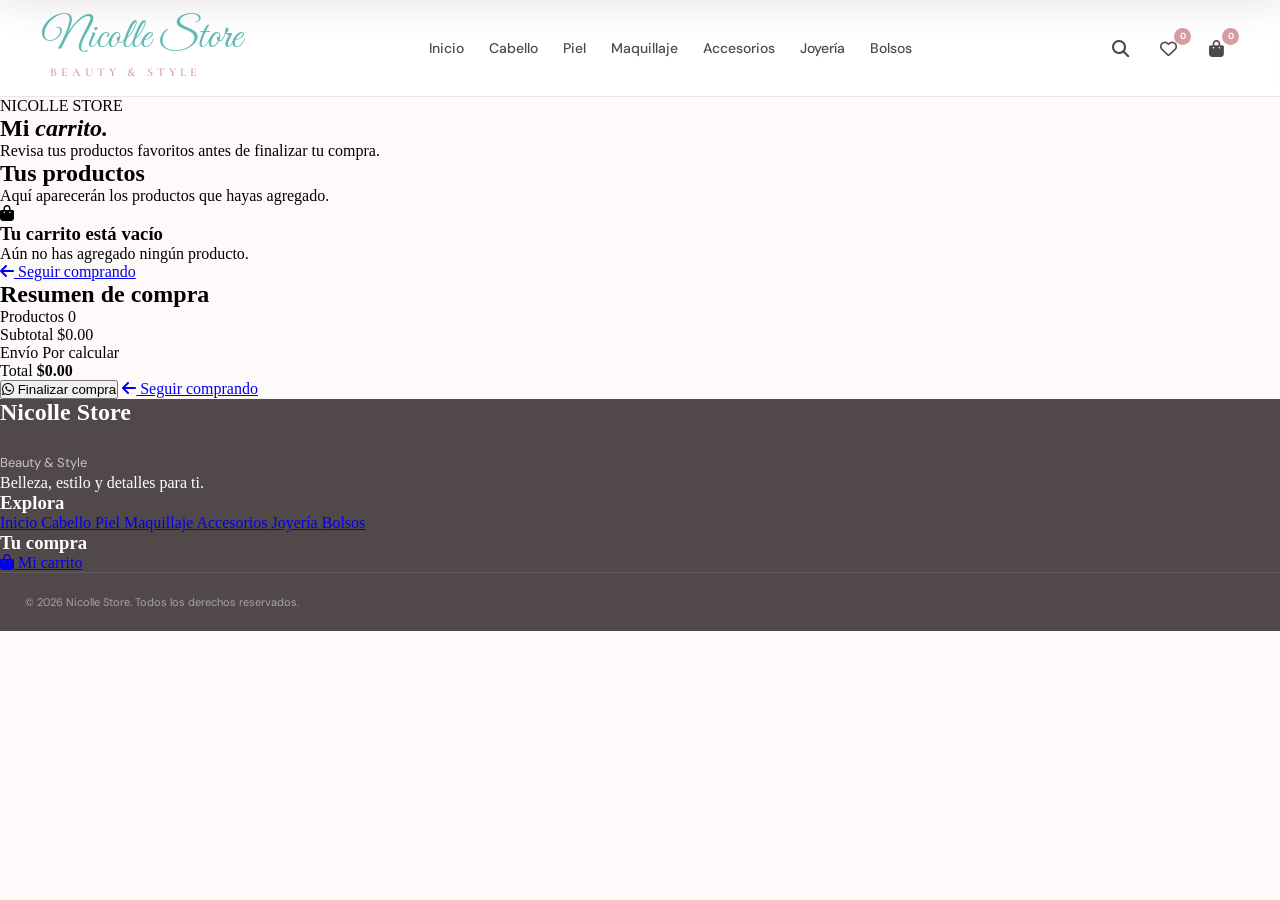
==== carrito.html @ d0a30685 "Create carrito.html" ====
<!DOCTYPE html>
<html lang="es">
<head>
    <meta charset="UTF-8">
    <meta name="viewport" content="width=device-width, initial-scale=1.0">

    <title>Mi Carrito | Nicolle Store</title>

    <!-- Google Fonts -->
    <link rel="preconnect" href="https://fonts.googleapis.com">
    <link rel="preconnect" href="https://fonts.gstatic.com" crossorigin>

    <link href="https://fonts.googleapis.com/css2?family=Cormorant+Garamond:wght@400;500;600;700&family=DM+Sans:wght@400;500;600;700&family=Great+Vibes&display=swap" rel="stylesheet">

    <!-- Font Awesome -->
    <link rel="stylesheet"
          href="https://cdnjs.cloudflare.com/ajax/libs/font-awesome/6.5.2/css/all.min.css">

    <!-- Estilos principales -->
    <link rel="stylesheet" href="css/principal.css">

    <!-- Estilos del carrito -->
    <link rel="stylesheet" href="css/carrito.css">
</head>

<body>

    <!-- =====================================================
         MENÚ
    ====================================================== -->

    <div class="menu-container">

        <iframe
            id="menuFrame"
            src="componentes/menu.html"
            title="Menú principal de Nicolle Store"
            scrolling="no"
            frameborder="0">
        </iframe>

    </div>


    <!-- =====================================================
         ENCABEZADO DEL CARRITO
    ====================================================== -->

    <section class="carrito-hero">

        <div class="carrito-hero-contenido">

            <span class="carrito-marca">
                NICOLLE STORE
            </span>

            <h1>
                Mi <em>carrito.</em>
            </h1>

            <div class="carrito-linea"></div>

            <p>
                Revisa tus productos favoritos antes de finalizar tu compra.
            </p>

        </div>

    </section>


    <!-- =====================================================
         CONTENIDO DEL CARRITO
    ====================================================== -->

    <main class="carrito-contenedor">

        <!-- TÍTULO -->

        <div class="carrito-titulo">

            <h2>
                Tus productos
            </h2>

            <p>
                Aquí aparecerán los productos que hayas agregado.
            </p>

        </div>


        <!-- =================================================
             CARRITO
        ================================================== -->

        <section class="carrito-contenido">

            <!-- PRODUCTOS -->

            <div class="carrito-productos" id="carritoProductos">

                <!--
                    JavaScript colocará aquí los productos
                    agregados al carrito.
                -->

                <div class="carrito-vacio" id="carritoVacio">

                    <div class="carrito-vacio-icono">
                        <i class="fa-solid fa-bag-shopping"></i>
                    </div>

                    <h3>
                        Tu carrito está vacío
                    </h3>

                    <p>
                        Aún no has agregado ningún producto.
                    </p>

                    <a href="index.html" class="btn-seguir-comprando">
                        <i class="fa-solid fa-arrow-left"></i>
                        Seguir comprando
                    </a>

                </div>

            </div>


            <!-- =================================================
                 RESUMEN
            ================================================== -->

            <aside class="carrito-resumen">

                <div class="resumen-cabecera">

                    <h2>
                        Resumen de compra
                    </h2>

                </div>


                <div class="resumen-detalle">

                    <div class="resumen-fila">

                        <span>
                            Productos
                        </span>

                        <span id="cantidadProductos">
                            0
                        </span>

                    </div>


                    <div class="resumen-fila">

                        <span>
                            Subtotal
                        </span>

                        <span id="subtotalCarrito">
                            $0.00
                        </span>

                    </div>


                    <div class="resumen-fila">

                        <span>
                            Envío
                        </span>

                        <span id="envioCarrito">
                            Por calcular
                        </span>

                    </div>

                </div>


                <div class="resumen-total">

                    <span>
                        Total
                    </span>

                    <strong id="totalCarrito">
                        $0.00
                    </strong>

                </div>


                <button
                    type="button"
                    class="btn-finalizar"
                    id="btnFinalizarCompra">

                    <i class="fa-brands fa-whatsapp"></i>

                    Finalizar compra

                </button>


                <a
                    href="index.html"
                    class="btn-continuar">

                    <i class="fa-solid fa-arrow-left"></i>

                    Seguir comprando

                </a>

            </aside>

        </section>

    </main>


    <!-- =====================================================
         FOOTER
    ====================================================== -->

    <footer class="footer">

        <div class="footer-contenido">

            <div class="footer-marca">

                <h2>
                    Nicolle Store
                </h2>

                <p>
                    Beauty & Style
                </p>

                <span>
                    Belleza, estilo y detalles para ti.
                </span>

            </div>


            <div class="footer-enlaces">

                <h3>
                    Explora
                </h3>

                <a href="index.html">
                    Inicio
                </a>

                <a href="paginas/cabello.html">
                    Cabello
                </a>

                <a href="paginas/piel.html">
                    Piel
                </a>

                <a href="paginas/maquillaje.html">
                    Maquillaje
                </a>

                <a href="paginas/accesorios.html">
                    Accesorios
                </a>

                <a href="paginas/joyeria.html">
                    Joyería
                </a>

                <a href="paginas/bolsos.html">
                    Bolsos
                </a>

            </div>


            <div class="footer-carrito">

                <h3>
                    Tu compra
                </h3>

                <a href="carrito.html">
                    <i class="fa-solid fa-bag-shopping"></i>
                    Mi carrito
                </a>

            </div>

        </div>


        <div class="footer-bottom">

            <p>
                © 2026 Nicolle Store. Todos los derechos reservados.
            </p>

        </div>

    </footer>


    <!-- =====================================================
         JAVASCRIPT DEL MENÚ
    ====================================================== -->

    <script>

        window.addEventListener("message", function(event) {

            if (!event.data) return;

            if (event.data.tipo === "nicolle-menu-altura") {

                const menuFrame = document.getElementById("menuFrame");

                if (menuFrame) {

                    menuFrame.style.height =
                        event.data.altura + "px";

                }

            }

        });

    </script>


    <!-- =====================================================
         JAVASCRIPT DEL CARRITO
    ====================================================== -->

    <script src="js/carrito.js"></script>

</body>
</html>
---- css/principal.css ----
/* ============================================================
   RESET
============================================================ */

* {
    margin: 0;
    padding: 0;
    box-sizing: border-box;
}


html {
    width: 100%;
    min-height: 100%;

    scroll-behavior: smooth;
}


body {
    width: 100%;
    min-height: 100vh;

    margin: 0;
    padding: 0;

    background: #fffafa;
}


/* ============================================================
   CONTENEDOR DEL MENÚ
============================================================ */

.menu-container {
    position: relative;

    width: 100%;

    margin: 0;
    padding: 0;

    overflow: visible;

    background: transparent;
}


/* ============================================================
   IFRAME DEL MENÚ
============================================================ */

.menu-container iframe {
    display: block;

    width: 100%;

    height: 96px;

    margin: 0;
    padding: 0;

    border: none;

    overflow: hidden;

    background: transparent;

    transition: height 0.35s ease;
}


/* ============================================================
   CONTENIDO
============================================================ */

#contenido {
    width: 100%;

    min-height: calc(100vh - 96px);

    margin: 0;
    padding: 0;
}


/* ============================================================
   TABLET
============================================================ */

@media (max-width: 950px) {

    .menu-container iframe {
        height: 88px;
    }


    #contenido {
        min-height: calc(100vh - 88px);
    }

}


/* ============================================================
   CELULAR
============================================================ */

@media (max-width: 600px) {

    .menu-container iframe {
        height: 74px;
    }


    #contenido {
        min-height: calc(100vh - 74px);
    }

}


/* ============================================================
   CELULAR PEQUEÑO
============================================================ */

@media (max-width: 390px) {

    .menu-container iframe {
        height: 74px;
    }

}











/* ============================================================
HERO
============================================================ */

.hero {


position: relative;

width: 100%;

/*
   Altura del Hero en computadora
*/
min-height: 620px;

margin: 0;

padding: 0;

overflow: hidden;

background: #fffafa;


}

/* ============================================================
VIDEO DEL HERO
============================================================ */

.hero-video {


position: absolute;

top: 0;
left: 0;

width: 100%;
height: 100%;

/*
   Hace que el video cubra todo el Hero
   sin deformarlo.
*/
object-fit: cover;

/*
   Centro de la imagen.
*/
object-position: center center;

/*
   Sin transparencia.
*/
opacity: 1;

/*
   Sin filtros que reduzcan la calidad visual.
*/
filter: none;

/*
   Evita espacios alrededor del video.
*/
display: block;


}

/* ============================================================
TABLET
============================================================ */

@media (max-width: 950px) {


.hero {

    min-height: 560px;

}


.hero-video {

    object-position: center center;

}


}

/* ============================================================
CELULAR
============================================================ */

@media (max-width: 600px) {


.hero {

    /*
       Hero más alto para celulares
    */
    min-height: 570px;

}


.hero-video {

    width: 100%;

    height: 100%;

    object-fit: cover;

    /*
       Mantiene el centro del video.
    */
    object-position: center center;

}


}

/* ============================================================
CELULAR PEQUEÑO
============================================================ */

@media (max-width: 390px) {


.hero {

    min-height: 530px;

}


.hero-video {

    object-position: center center;

}


}

/* ============================================================
BOTÓN DE SONIDO
============================================================ */

.hero-sound-button {


position: absolute;

right: 25px;
bottom: 25px;

z-index: 5;

width: 46px;
height: 46px;

display: flex;

align-items: center;
justify-content: center;

border: 1px solid rgba(255, 255, 255, 0.70);

border-radius: 50%;

background: rgba(255, 255, 255, 0.82);

color: #62bcb5;

font-size: 16px;

cursor: pointer;

backdrop-filter: blur(8px);

-webkit-backdrop-filter: blur(8px);

box-shadow:
    0 8px 25px rgba(0, 0, 0, 0.12);

transition:
    transform 0.25s ease,
    background 0.25s ease,
    color 0.25s ease,
    box-shadow 0.25s ease;


}

/* ============================================================
EFECTO AL PASAR EL MOUSE
============================================================ */

.hero-sound-button:hover {


transform: scale(1.08);

background: #62bcb5;

color: #ffffff;

box-shadow:
    0 10px 28px rgba(98, 188, 181, 0.28);


}

/* ============================================================
CELULAR
============================================================ */

@media (max-width: 600px) {


.hero-sound-button {

    right: 18px;

    bottom: 18px;

    width: 44px;

    height: 44px;

    font-size: 15px;

}


}











/* ============================================================
   PRESENTACIÓN / FRASE DE MARCA
============================================================ */

.marca-presentacion {
    position: relative;
    width: 100%;
    padding: 95px 25px 100px;
    background: #fffafa;
    text-align: center;
    overflow: hidden;
}


/* ============================================================
   DETALLE DECORATIVO SUPERIOR
============================================================ */

.marca-presentacion::before {
    content: "";
    position: absolute;
    top: 0;
    left: 50%;
    width: 70px;
    height: 3px;
    background: #8fd8d2;
    transform: translateX(-50%);
    border-radius: 10px;
}


/* ============================================================
   CONTENIDO
============================================================ */

.marca-presentacion-contenido {
    width: 100%;
    max-width: 760px;
    margin: 0 auto;
}


/* ============================================================
   ETIQUETA
============================================================ */

.marca-presentacion-etiqueta {
    display: block;
    margin-bottom: 18px;

    font-family: "DM Sans", sans-serif;
    font-size: 11px;
    font-weight: 600;
    letter-spacing: 4px;
    color: #62bcb5;
    text-transform: uppercase;
}


/* ============================================================
   TÍTULO
============================================================ */

.marca-presentacion h2 {
    margin: 0;

    font-family: "Cormorant Garamond", serif;
    font-size: clamp(44px, 5vw, 68px);
    font-weight: 500;
    line-height: 1;
    color: #51484a;
}


/* ============================================================
   LÍNEA DECORATIVA
============================================================ */

.marca-presentacion-linea {
    display: block;
    width: 45px;
    height: 1px;
    margin: 25px auto 22px;

    background: #d79da6;
}


/* ============================================================
   DESCRIPCIÓN
============================================================ */

.marca-presentacion p {
    max-width: 600px;
    margin: 0 auto;

    font-family: "DM Sans", sans-serif;
    font-size: 15px;
    font-weight: 400;
    line-height: 1.8;
    letter-spacing: 0.2px;
    color: #746b6d;
}


/* ============================================================
   TABLET
============================================================ */

@media (max-width: 950px) {

    .marca-presentacion {
        padding: 80px 25px 85px;
    }

    .marca-presentacion h2 {
        font-size: 54px;
    }

}


/* ============================================================
   CELULAR
============================================================ */

@media (max-width: 600px) {

    .marca-presentacion {
        padding: 68px 22px 72px;
    }

    .marca-presentacion-etiqueta {
        margin-bottom: 15px;
        font-size: 10px;
        letter-spacing: 3px;
    }

    .marca-presentacion h2 {
        font-size: 44px;
        line-height: 1.05;
    }

    .marca-presentacion-linea {
        margin: 21px auto 19px;
    }

    .marca-presentacion p {
        font-size: 14px;
        line-height: 1.75;
    }

}


/* ============================================================
   CELULAR PEQUEÑO
============================================================ */

@media (max-width: 390px) {

    .marca-presentacion {
        padding: 60px 20px 65px;
    }

    .marca-presentacion h2 {
        font-size: 40px;
    }

}








/* ============================================================
   CATEGORÍAS
============================================================ */

.categorias {
    position: relative;
    width: 100%;
    padding: 95px 25px 110px;
    background: #ffffff;
}


/* ============================================================
   CONTENEDOR
============================================================ */

.categorias-contenedor {
    width: 100%;
    max-width: 1050px;
    margin: 0 auto;
}


/* ============================================================
   ENCABEZADO
============================================================ */

.categorias-encabezado {
    width: 100%;
    max-width: 700px;
    margin: 0 auto 70px;
    text-align: center;
}


/* ============================================================
   ETIQUETA
============================================================ */

.categorias-etiqueta {
    display: block;
    margin-bottom: 16px;

    font-family: "DM Sans", sans-serif;
    font-size: 11px;
    font-weight: 600;
    letter-spacing: 4px;
    color: #62bcb5;
    text-transform: uppercase;
}


/* ============================================================
   TÍTULO
============================================================ */

.categorias-encabezado h2 {
    margin: 0;

    font-family: "Cormorant Garamond", serif;
    font-size: clamp(42px, 5vw, 62px);
    font-weight: 500;
    line-height: 1.05;
    color: #51484a;
}


/* ============================================================
   LÍNEA
============================================================ */

.categorias-linea {
    display: block;
    width: 45px;
    height: 1px;
    margin: 23px auto 20px;

    background: #d79da6;
}


/* ============================================================
   DESCRIPCIÓN
============================================================ */

.categorias-encabezado p {
    max-width: 580px;
    margin: 0 auto;

    font-family: "DM Sans", sans-serif;
    font-size: 14px;
    line-height: 1.8;
    color: #746b6d;
}


/* ============================================================
   GRID
============================================================ */

.categorias-grid {
    width: 100%;

    display: grid;

    grid-template-columns: repeat(2, minmax(0, 1fr));

    column-gap: 100px;
    row-gap: 65px;

    justify-items: center;
}


/* ============================================================
   ITEM
============================================================ */

.categoria-item {
    width: 100%;
    max-width: 300px;

    display: flex;
    flex-direction: column;
    align-items: center;

    text-decoration: none;

    cursor: pointer;
}


/* ============================================================
   CÍRCULO
============================================================ */

.categoria-circulo {
    position: relative;

    width: 230px;
    height: 230px;

    border-radius: 50%;

    overflow: hidden;

    background: #e8f8f6;

    border: 5px solid #ffffff;

    box-shadow:
        0 12px 35px rgba(81, 72, 74, 0.10);

    transition:
        transform 0.35s ease,
        box-shadow 0.35s ease;
}


/* ============================================================
   IMAGEN
============================================================ */

.categoria-circulo img {
    width: 100%;
    height: 100%;

    display: block;

    object-fit: cover;

    transition:
        transform 0.5s ease;
}


/* ============================================================
   HOVER DEL CÍRCULO
============================================================ */

.categoria-item:hover .categoria-circulo {
    transform: translateY(-7px);

    box-shadow:
        0 20px 45px rgba(81, 72, 74, 0.16);
}


.categoria-item:hover .categoria-circulo img {
    transform: scale(1.07);
}


/* ============================================================
   NOMBRE
============================================================ */

.categoria-item h3 {
    margin: 20px 0 0;

    font-family: "Cormorant Garamond", serif;
    font-size: 27px;
    font-weight: 500;

    color: #51484a;

    transition:
        color 0.3s ease,
        transform 0.3s ease;
}


.categoria-item:hover h3 {
    color: #62bcb5;
    transform: translateY(-2px);
}


/* ============================================================
   TABLET
============================================================ */

@media (max-width: 950px) {

    .categorias {
        padding: 80px 25px 90px;
    }

    .categorias-encabezado {
        margin-bottom: 55px;
    }

    .categorias-grid {
        column-gap: 50px;
        row-gap: 55px;
    }

    .categoria-circulo {
        width: 205px;
        height: 205px;
    }

}


/* ============================================================
   CELULAR
============================================================ */

@media (max-width: 600px) {

    .categorias {
        padding: 70px 20px 80px;
    }

    .categorias-encabezado {
        margin-bottom: 45px;
    }

    .categorias-encabezado h2 {
        font-size: 44px;
    }

    .categorias-encabezado p {
        font-size: 13px;
        line-height: 1.7;
    }

    .categorias-grid {
        grid-template-columns: repeat(2, minmax(0, 1fr));

        column-gap: 20px;
        row-gap: 42px;
    }

    .categoria-item {
        max-width: 180px;
    }

    .categoria-circulo {
        width: 145px;
        height: 145px;

        border-width: 4px;
    }

    .categoria-item h3 {
        margin-top: 14px;
        font-size: 23px;
    }

}


/* ============================================================
   CELULAR PEQUEÑO
============================================================ */

@media (max-width: 390px) {

    .categorias {
        padding: 60px 15px 70px;
    }

    .categorias-grid {
        column-gap: 12px;
        row-gap: 38px;
    }

    .categoria-item {
        max-width: 160px;
    }

    .categoria-circulo {
        width: 130px;
        height: 130px;
    }

    .categoria-item h3 {
        font-size: 21px;
    }

}










/* ============================================================
   BANNER DE PRODUCTOS
============================================================ */

.banner-productos {
    position: relative;
    width: 100%;
    margin: 0;
    padding: 0;
    overflow: hidden;
    background: #fffafa;
}


/* ============================================================
   CONTENEDOR DE LA IMAGEN
============================================================ */

.banner-productos-imagen {
    position: relative;
    width: 100%;
    margin: 0;
    padding: 0;
    overflow: hidden;
}


/* ============================================================
   IMAGEN
============================================================ */

.banner-productos-imagen img {
    width: 100%;
    height: auto;

    display: block;

    object-fit: contain;
    object-position: center center;

    transition: transform 0.8s ease;
}


/* ============================================================
   EFECTO SUAVE EN COMPUTADORA
============================================================ */

@media (min-width: 951px) {

    .banner-productos:hover
    .banner-productos-imagen img {
        transform: scale(1.015);
    }

}


/* ============================================================
   TABLET
============================================================ */

@media (max-width: 950px) {

    .banner-productos-imagen img {
        width: 100%;
        height: auto;
    }

}


/* ============================================================
   CELULAR
============================================================ */

@media (max-width: 600px) {

    .banner-productos {
        width: 100%;
    }

    .banner-productos-imagen {
        width: 100%;
    }

    .banner-productos-imagen img {
        width: 100%;
        height: auto;

        object-fit: contain;
    }

}


/* ============================================================
   CELULAR PEQUEÑO
============================================================ */

@media (max-width: 390px) {

    .banner-productos-imagen img {
        width: 100%;
        height: auto;
    }

}






/* ============================================================
   FRASE FINAL DE MARCA
============================================================ */

.frase-final {
    position: relative;
    width: 100%;
    padding: 110px 25px 115px;
    background: #fffafa;
    text-align: center;
    overflow: hidden;
}


/* ============================================================
   DETALLE DECORATIVO
============================================================ */

.frase-final::before {
    content: "";
    position: absolute;

    top: 0;
    left: 50%;

    width: 70px;
    height: 3px;

    background: #8fd8d2;

    transform: translateX(-50%);

    border-radius: 10px;
}


/* ============================================================
   CONTENIDO
============================================================ */

.frase-final-contenido {
    width: 100%;
    max-width: 800px;
    margin: 0 auto;
}


/* ============================================================
   ETIQUETA
============================================================ */

.frase-final-etiqueta {
    display: block;

    margin-bottom: 20px;

    font-family: "DM Sans", sans-serif;

    font-size: 11px;
    font-weight: 600;

    letter-spacing: 4px;

    color: #62bcb5;

    text-transform: uppercase;
}


/* ============================================================
   FRASE
============================================================ */

.frase-final h2 {
    margin: 0;

    font-family: "Cormorant Garamond", serif;

    font-size: clamp(44px, 5vw, 68px);

    font-weight: 500;

    line-height: 1.08;

    color: #51484a;
}


.frase-final h2 em {
    font-weight: 500;
    color: #d79da6;
}


/* ============================================================
   LÍNEA
============================================================ */

.frase-final-linea {
    display: block;

    width: 45px;
    height: 1px;

    margin: 27px auto 22px;

    background: #d79da6;
}


/* ============================================================
   TEXTO
============================================================ */

.frase-final p {
    margin: 0;

    font-family: "DM Sans", sans-serif;

    font-size: 14px;

    line-height: 1.8;

    color: #746b6d;
}


/* ============================================================
   FOOTER
============================================================ */

.footer {
    width: 100%;

    background: #51484a;

    color: #ffffff;
}


/* ============================================================
   CONTENEDOR PRINCIPAL
============================================================ */

.footer-contenedor {
    width: 100%;

    max-width: 1150px;

    margin: 0 auto;

    padding: 75px 40px 65px;

    display: grid;

    grid-template-columns:
        1.5fr
        1fr
        1fr;

    gap: 70px;
}


/* ============================================================
   MARCA
============================================================ */

.footer-marca {
    max-width: 350px;
}


.footer-logo {
    font-family: "Great Vibes", cursive;

    font-size: 46px;

    line-height: 1;

    color: #ffffff;
}


.footer-subtitulo {
    display: block;

    margin-top: 8px;

    font-family: "DM Sans", sans-serif;

    font-size: 10px;

    font-weight: 600;

    letter-spacing: 4px;

    color: #8fd8d2;

    text-transform: uppercase;
}


.footer-marca p {
    margin-top: 25px;

    font-family: "DM Sans", sans-serif;

    font-size: 13px;

    line-height: 1.8;

    color: rgba(255, 255, 255, 0.68);
}


/* ============================================================
   TÍTULOS DEL FOOTER
============================================================ */

.footer-navegacion h3,
.footer-redes h3 {
    margin: 0 0 22px;

    font-family: "Cormorant Garamond", serif;

    font-size: 25px;

    font-weight: 500;

    color: #ffffff;
}


/* ============================================================
   NAVEGACIÓN
============================================================ */

.footer-navegacion {
    display: flex;

    flex-direction: column;

    align-items: flex-start;
}


.footer-navegacion a {
    margin-bottom: 11px;

    font-family: "DM Sans", sans-serif;

    font-size: 13px;

    color: rgba(255, 255, 255, 0.68);

    text-decoration: none;

    transition:
        color 0.25s ease,
        transform 0.25s ease;
}


.footer-navegacion a:hover {
    color: #8fd8d2;

    transform: translateX(4px);
}


/* ============================================================
   REDES
============================================================ */

.footer-redes p {
    max-width: 260px;

    margin: 0 0 25px;

    font-family: "DM Sans", sans-serif;

    font-size: 13px;

    line-height: 1.7;

    color: rgba(255, 255, 255, 0.68);
}


/* ============================================================
   ICONOS
============================================================ */

.footer-redes-iconos {
    display: flex;

    align-items: center;

    gap: 12px;
}


.footer-redes-iconos a {
    width: 42px;
    height: 42px;

    display: flex;

    align-items: center;
    justify-content: center;

    border: 1px solid rgba(255, 255, 255, 0.20);

    border-radius: 50%;

    color: #ffffff;

    font-size: 15px;

    text-decoration: none;

    transition:
        background 0.25s ease,
        color 0.25s ease,
        border-color 0.25s ease,
        transform 0.25s ease;
}


.footer-redes-iconos a:hover {
    background: #8fd8d2;

    border-color: #8fd8d2;

    color: #51484a;

    transform: translateY(-4px);
}


/* ============================================================
   PARTE INFERIOR
============================================================ */

.footer-bottom {
    width: 100%;

    padding: 22px 25px;

    border-top: 1px solid rgba(255, 255, 255, 0.10);

    display: flex;

    align-items: center;
    justify-content: space-between;

    gap: 20px;
}


.footer-bottom p,
.footer-bottom span {
    margin: 0;

    font-family: "DM Sans", sans-serif;

    font-size: 11px;

    color: rgba(255, 255, 255, 0.50);
}


.footer-bottom span {
    color: #d79da6;
}


/* ============================================================
   TABLET
============================================================ */

@media (max-width: 950px) {

    .frase-final {
        padding: 90px 25px 95px;
    }


    .footer-contenedor {
        padding: 65px 30px 55px;

        grid-template-columns:
            1.3fr
            1fr
            1fr;

        gap: 40px;
    }

}


/* ============================================================
   CELULAR
============================================================ */

@media (max-width: 600px) {

    .frase-final {
        padding: 75px 20px 80px;
    }


    .frase-final-etiqueta {
        font-size: 10px;

        letter-spacing: 3px;

        margin-bottom: 16px;
    }


    .frase-final h2 {
        font-size: 43px;

        line-height: 1.08;
    }


    .frase-final-linea {
        margin: 22px auto 19px;
    }


    .frase-final p {
        font-size: 13px;
    }


    /* FOOTER */

    .footer-contenedor {
        padding: 55px 25px 45px;

        display: flex;

        flex-direction: column;

        gap: 42px;
    }


    .footer-marca {
        max-width: 100%;

        text-align: center;
    }


    .footer-logo {
        font-size: 42px;
    }


    .footer-marca p {
        max-width: 330px;

        margin: 22px auto 0;
    }


    .footer-navegacion {
        align-items: center;

        text-align: center;
    }


    .footer-redes {
        text-align: center;
    }


    .footer-redes p {
        margin-left: auto;
        margin-right: auto;
    }


    .footer-redes-iconos {
        justify-content: center;
    }


    .footer-bottom {
        flex-direction: column;

        justify-content: center;

        text-align: center;

        padding: 20px 20px;
    }

}


/* ============================================================
   CELULAR PEQUEÑO
============================================================ */

@media (max-width: 390px) {

    .frase-final {
        padding: 65px 18px 70px;
    }


    .frase-final h2 {
        font-size: 39px;
    }


    .footer-contenedor {
        padding-left: 20px;
        padding-right: 20px;
    }


    .footer-logo {
        font-size: 38px;
    }

}
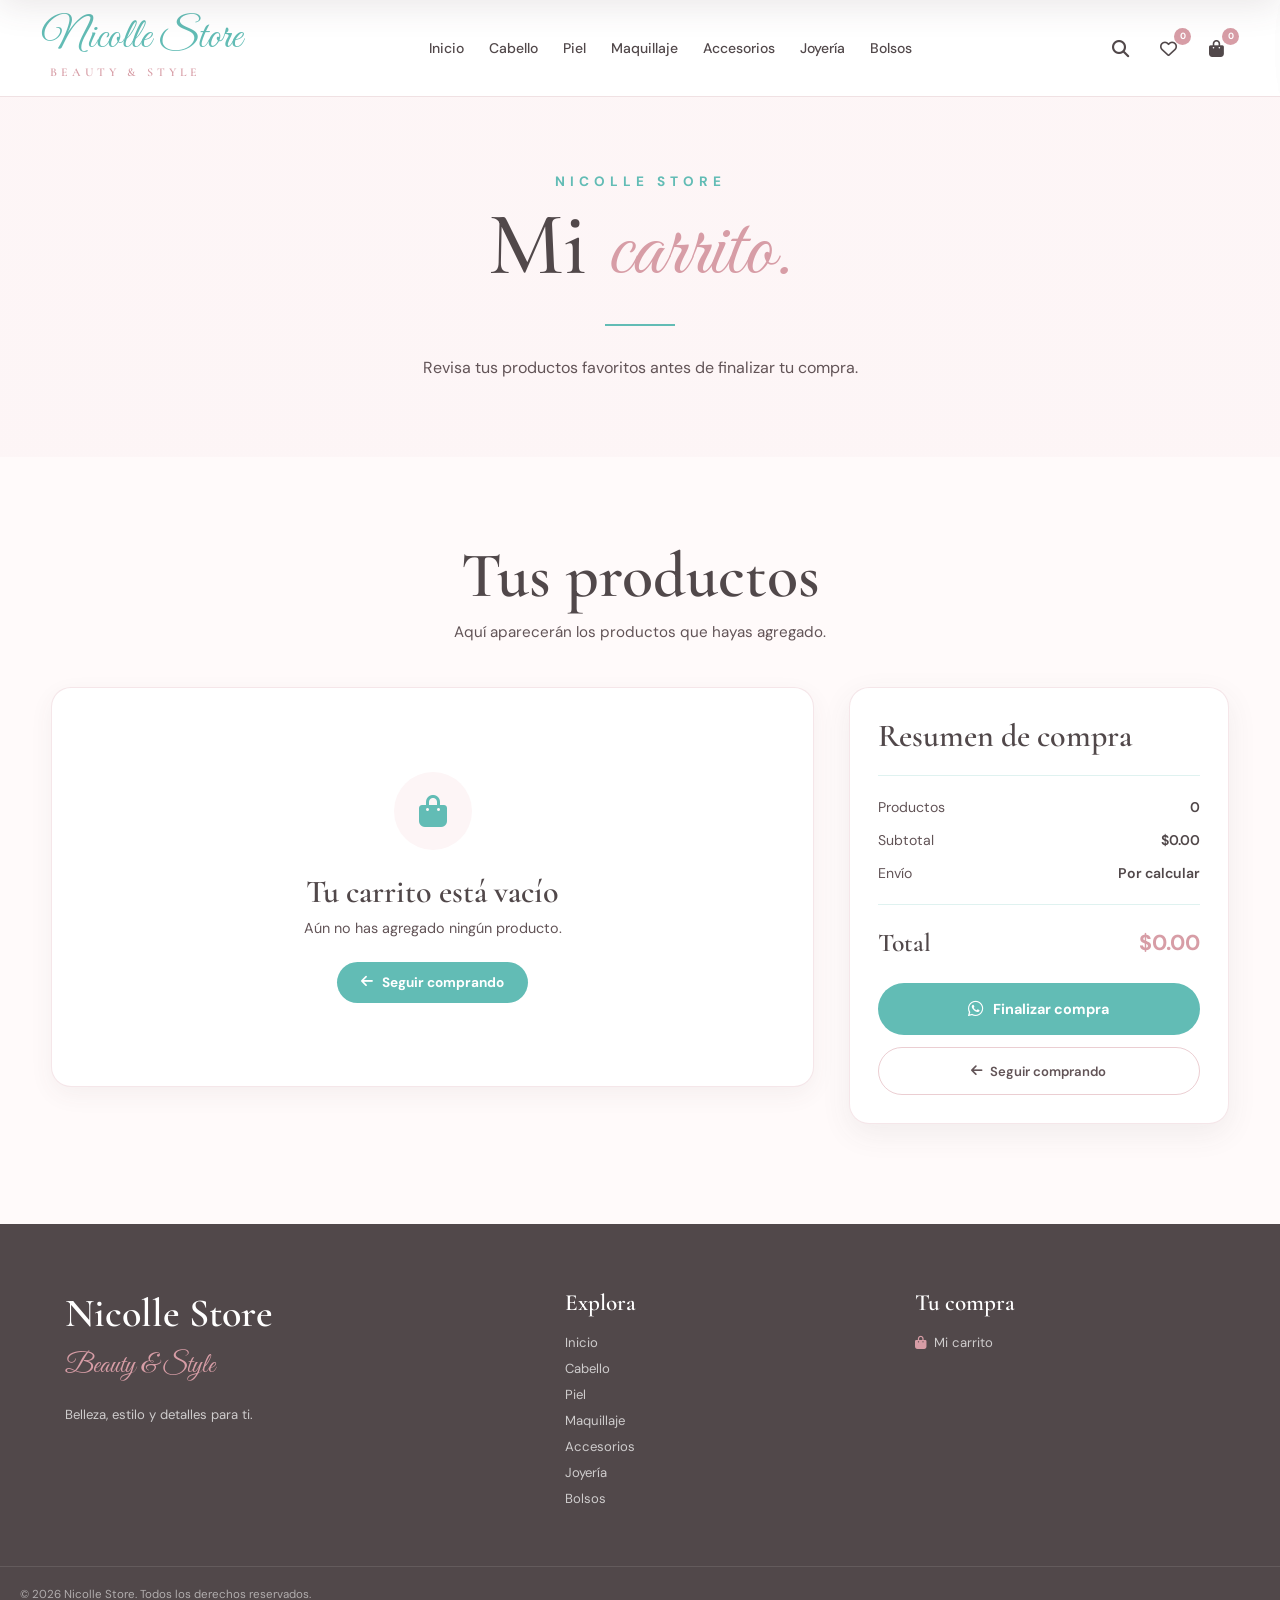
==== commit e702e19b: "Update carrito.html" ====
--- a/carrito.html
+++ b/carrito.html
@@ -1,32 +1,65 @@
 <!DOCTYPE html>
 <html lang="es">
+
 <head>
+
     <meta charset="UTF-8">
     <meta name="viewport" content="width=device-width, initial-scale=1.0">
 
     <title>Mi Carrito | Nicolle Store</title>
 
-    <!-- Google Fonts -->
+
+    <!-- =====================================================
+         GOOGLE FONTS
+    ====================================================== -->
+
     <link rel="preconnect" href="https://fonts.googleapis.com">
+
     <link rel="preconnect" href="https://fonts.gstatic.com" crossorigin>
 
-    <link href="https://fonts.googleapis.com/css2?family=Cormorant+Garamond:wght@400;500;600;700&family=DM+Sans:wght@400;500;600;700&family=Great+Vibes&display=swap" rel="stylesheet">
-
-    <!-- Font Awesome -->
-    <link rel="stylesheet"
-          href="https://cdnjs.cloudflare.com/ajax/libs/font-awesome/6.5.2/css/all.min.css">
-
-    <!-- Estilos principales -->
-    <link rel="stylesheet" href="css/principal.css">
-
-    <!-- Estilos del carrito -->
-    <link rel="stylesheet" href="css/carrito.css">
+    <link
+        href="https://fonts.googleapis.com/css2?family=Cormorant+Garamond:wght@400;500;600;700&family=DM+Sans:wght@400;500;600;700&family=Great+Vibes&display=swap"
+        rel="stylesheet"
+    >
+
+
+    <!-- =====================================================
+         FONT AWESOME
+    ====================================================== -->
+
+    <link
+        rel="stylesheet"
+        href="https://cdnjs.cloudflare.com/ajax/libs/font-awesome/6.5.2/css/all.min.css"
+    >
+
+
+    <!-- =====================================================
+         ESTILOS PRINCIPALES
+    ====================================================== -->
+
+    <link
+        rel="stylesheet"
+        href="css/principal.css"
+    >
+
+
+    <!-- =====================================================
+         ESTILOS DEL CARRITO
+    ====================================================== -->
+
+    <link
+        rel="stylesheet"
+        href="css/carrito.css"
+    >
+
 </head>
 
+
 <body>
 
-    <!-- =====================================================
-         MENÚ
+
+    <!-- =====================================================
+         MENÚ PRINCIPAL
     ====================================================== -->
 
     <div class="menu-container">
@@ -43,7 +76,7 @@
 
 
     <!-- =====================================================
-         ENCABEZADO DEL CARRITO
+         HERO DEL CARRITO
     ====================================================== -->
 
     <section class="carrito-hero">
@@ -54,11 +87,14 @@
                 NICOLLE STORE
             </span>
 
+
             <h1>
                 Mi <em>carrito.</em>
             </h1>
 
+
             <div class="carrito-linea"></div>
+
 
             <p>
                 Revisa tus productos favoritos antes de finalizar tu compra.
@@ -70,12 +106,15 @@
 
 
     <!-- =====================================================
-         CONTENIDO DEL CARRITO
+         CONTENIDO PRINCIPAL
     ====================================================== -->
 
     <main class="carrito-contenedor">
 
-        <!-- TÍTULO -->
+
+        <!-- =================================================
+             TÍTULO
+        ================================================== -->
 
         <div class="carrito-titulo">
 
@@ -83,6 +122,7 @@
                 Tus productos
             </h2>
 
+
             <p>
                 Aquí aparecerán los productos que hayas agregado.
             </p>
@@ -91,49 +131,43 @@
 
 
         <!-- =================================================
-             CARRITO
+             CONTENIDO DEL CARRITO
         ================================================== -->
 
         <section class="carrito-contenido">
 
-            <!-- PRODUCTOS -->
-
-            <div class="carrito-productos" id="carritoProductos">
+
+            <!-- =================================================
+                 LISTA DE PRODUCTOS
+            ================================================== -->
+
+            <div
+                class="carrito-productos"
+                id="carritoProductos">
 
                 <!--
-                    JavaScript colocará aquí los productos
-                    agregados al carrito.
+                    IMPORTANTE:
+
+                    No colocamos aquí manualmente el mensaje
+                    de carrito vacío.
+
+                    carrito.js se encargará de mostrar:
+
+                    - Los productos cuando existan.
+                    - El mensaje de carrito vacío cuando no existan.
                 -->
 
-                <div class="carrito-vacio" id="carritoVacio">
-
-                    <div class="carrito-vacio-icono">
-                        <i class="fa-solid fa-bag-shopping"></i>
-                    </div>
-
-                    <h3>
-                        Tu carrito está vacío
-                    </h3>
-
-                    <p>
-                        Aún no has agregado ningún producto.
-                    </p>
-
-                    <a href="index.html" class="btn-seguir-comprando">
-                        <i class="fa-solid fa-arrow-left"></i>
-                        Seguir comprando
-                    </a>
-
-                </div>
-
             </div>
 
 
             <!-- =================================================
-                 RESUMEN
+                 RESUMEN DE COMPRA
             ================================================== -->
 
             <aside class="carrito-resumen">
+
+
+                <!-- CABECERA -->
 
                 <div class="resumen-cabecera">
 
@@ -144,7 +178,12 @@
                 </div>
 
 
+                <!-- DETALLE -->
+
                 <div class="resumen-detalle">
+
+
+                    <!-- PRODUCTOS -->
 
                     <div class="resumen-fila">
 
@@ -159,6 +198,8 @@
                     </div>
 
 
+                    <!-- SUBTOTAL -->
+
                     <div class="resumen-fila">
 
                         <span>
@@ -172,6 +213,8 @@
                     </div>
 
 
+                    <!-- ENVÍO -->
+
                     <div class="resumen-fila">
 
                         <span>
@@ -186,6 +229,10 @@
 
                 </div>
 
+
+                <!-- =================================================
+                     TOTAL
+                ================================================== -->
 
                 <div class="resumen-total">
 
@@ -193,12 +240,17 @@
                         Total
                     </span>
 
+
                     <strong id="totalCarrito">
                         $0.00
                     </strong>
 
                 </div>
 
+
+                <!-- =================================================
+                     FINALIZAR POR WHATSAPP
+                ================================================== -->
 
                 <button
                     type="button"
@@ -212,6 +264,10 @@
                 </button>
 
 
+                <!-- =================================================
+                     CONTINUAR COMPRANDO
+                ================================================== -->
+
                 <a
                     href="index.html"
                     class="btn-continuar">
@@ -237,16 +293,23 @@
 
         <div class="footer-contenido">
 
+
+            <!-- =================================================
+                 MARCA
+            ================================================== -->
+
             <div class="footer-marca">
 
                 <h2>
                     Nicolle Store
                 </h2>
 
+
                 <p>
                     Beauty & Style
                 </p>
 
+
                 <span>
                     Belleza, estilo y detalles para ti.
                 </span>
@@ -254,42 +317,57 @@
             </div>
 
 
+            <!-- =================================================
+                 ENLACES
+            ================================================== -->
+
             <div class="footer-enlaces">
 
                 <h3>
                     Explora
                 </h3>
 
+
                 <a href="index.html">
                     Inicio
                 </a>
 
+
                 <a href="paginas/cabello.html">
                     Cabello
                 </a>
 
+
                 <a href="paginas/piel.html">
                     Piel
                 </a>
 
+
                 <a href="paginas/maquillaje.html">
                     Maquillaje
                 </a>
 
+
                 <a href="paginas/accesorios.html">
                     Accesorios
                 </a>
 
+
                 <a href="paginas/joyeria.html">
                     Joyería
                 </a>
 
+
                 <a href="paginas/bolsos.html">
                     Bolsos
                 </a>
 
             </div>
 
+
+            <!-- =================================================
+                 CARRITO
+            ================================================== -->
 
             <div class="footer-carrito">
 
@@ -297,15 +375,23 @@
                     Tu compra
                 </h3>
 
+
                 <a href="carrito.html">
+
                     <i class="fa-solid fa-bag-shopping"></i>
+
                     Mi carrito
+
                 </a>
 
             </div>
 
         </div>
 
+
+        <!-- =================================================
+             COPYRIGHT
+        ================================================== -->
 
         <div class="footer-bottom">
 
@@ -324,24 +410,37 @@
 
     <script>
 
-        window.addEventListener("message", function(event) {
-
-            if (!event.data) return;
-
-            if (event.data.tipo === "nicolle-menu-altura") {
-
-                const menuFrame = document.getElementById("menuFrame");
-
-                if (menuFrame) {
-
-                    menuFrame.style.height =
-                        event.data.altura + "px";
-
+        window.addEventListener(
+            "message",
+            function(event) {
+
+                if (!event.data) {
+                    return;
                 }
 
+
+                if (
+                    event.data.tipo ===
+                    "nicolle-menu-altura"
+                ) {
+
+                    const menuFrame =
+                        document.getElementById(
+                            "menuFrame"
+                        );
+
+
+                    if (menuFrame) {
+
+                        menuFrame.style.height =
+                            event.data.altura + "px";
+
+                    }
+
+                }
+
             }
-
-        });
+        );
 
     </script>
 
@@ -352,5 +451,7 @@
 
     <script src="js/carrito.js"></script>
 
+
 </body>
+
 </html>
--- a/css/carrito.css
+++ b/css/carrito.css
@@ -0,0 +1,1023 @@
+/* =========================================================
+   NICOLLE STORE
+   CARRITO
+========================================================= */
+
+
+/* =========================================================
+   CONTENEDOR GENERAL
+========================================================= */
+
+.carrito-hero {
+    width: 100%;
+    min-height: 360px;
+
+    display: flex;
+    align-items: center;
+    justify-content: center;
+
+    background:
+        linear-gradient(
+            rgba(253, 245, 246, 0.88),
+            rgba(253, 245, 246, 0.96)
+        );
+
+    text-align: center;
+    padding: 70px 20px;
+}
+
+
+.carrito-hero-contenido {
+    max-width: 800px;
+    width: 100%;
+}
+
+
+.carrito-marca {
+    display: block;
+
+    font-family: "DM Sans", sans-serif;
+    font-size: 0.85rem;
+    font-weight: 700;
+
+    letter-spacing: 5px;
+
+    color: #62bcb5;
+
+    margin-bottom: 12px;
+}
+
+
+.carrito-hero h1 {
+    margin: 0;
+
+    font-family: "Cormorant Garamond", serif;
+    font-size: clamp(3.5rem, 7vw, 6rem);
+    font-weight: 500;
+
+    line-height: 0.95;
+
+    color: #51484a;
+}
+
+
+.carrito-hero h1 em {
+    font-family: "Great Vibes", cursive;
+    font-style: normal;
+
+    color: #d79da6;
+}
+
+
+.carrito-linea {
+    width: 70px;
+    height: 2px;
+
+    background: #62bcb5;
+
+    margin: 28px auto;
+}
+
+
+.carrito-hero p {
+    max-width: 600px;
+
+    margin: 0 auto;
+
+    font-family: "DM Sans", sans-serif;
+    font-size: 1rem;
+    line-height: 1.7;
+
+    color: #625457;
+}
+
+
+/* =========================================================
+   CONTENEDOR DEL CARRITO
+========================================================= */
+
+.carrito-contenedor {
+    width: min(1200px, 92%);
+
+    margin: 0 auto;
+
+    padding: 80px 0 100px;
+}
+
+
+/* =========================================================
+   TÍTULO
+========================================================= */
+
+.carrito-titulo {
+    text-align: center;
+
+    margin-bottom: 45px;
+}
+
+
+.carrito-titulo h2 {
+    margin: 0 0 8px;
+
+    font-family: "Cormorant Garamond", serif;
+    font-size: clamp(2.5rem, 5vw, 4rem);
+    font-weight: 600;
+
+    color: #51484a;
+}
+
+
+.carrito-titulo p {
+    margin: 0;
+
+    font-family: "DM Sans", sans-serif;
+    font-size: 0.95rem;
+
+    color: #625457;
+}
+
+
+/* =========================================================
+   CONTENIDO PRINCIPAL
+========================================================= */
+
+.carrito-contenido {
+    display: grid;
+
+    grid-template-columns: minmax(0, 1fr) 380px;
+
+    gap: 35px;
+
+    align-items: start;
+}
+
+
+/* =========================================================
+   LISTA DE PRODUCTOS
+========================================================= */
+
+.carrito-productos {
+    display: flex;
+
+    flex-direction: column;
+
+    gap: 18px;
+}
+
+
+/* =========================================================
+   PRODUCTO INDIVIDUAL
+========================================================= */
+
+.carrito-producto {
+    display: grid;
+
+    grid-template-columns: 110px minmax(0, 1fr) auto;
+
+    align-items: center;
+
+    gap: 22px;
+
+    background: #ffffff;
+
+    border: 1px solid rgba(215, 157, 166, 0.25);
+
+    border-radius: 18px;
+
+    padding: 18px;
+
+    box-shadow:
+        0 8px 25px rgba(81, 72, 74, 0.07);
+
+    transition:
+        transform 0.25s ease,
+        box-shadow 0.25s ease;
+}
+
+
+.carrito-producto:hover {
+    transform: translateY(-2px);
+
+    box-shadow:
+        0 12px 30px rgba(81, 72, 74, 0.11);
+}
+
+
+/* =========================================================
+   IMAGEN DEL PRODUCTO
+========================================================= */
+
+.carrito-producto-imagen {
+    width: 110px;
+    height: 110px;
+
+    overflow: hidden;
+
+    border-radius: 14px;
+
+    background: #fdf5f6;
+}
+
+
+.carrito-producto-imagen img {
+    width: 100%;
+    height: 100%;
+
+    display: block;
+
+    object-fit: cover;
+}
+
+
+/* =========================================================
+   INFORMACIÓN
+========================================================= */
+
+.carrito-producto-info {
+    min-width: 0;
+}
+
+
+.carrito-producto-info h3 {
+    margin: 0 0 7px;
+
+    font-family: "Cormorant Garamond", serif;
+    font-size: 1.65rem;
+    font-weight: 600;
+
+    color: #51484a;
+}
+
+
+.carrito-producto-categoria {
+    margin: 0 0 12px;
+
+    font-family: "DM Sans", sans-serif;
+    font-size: 0.78rem;
+    font-weight: 600;
+
+    text-transform: uppercase;
+    letter-spacing: 1px;
+
+    color: #62bcb5;
+}
+
+
+.carrito-producto-precio {
+    margin: 0;
+
+    font-family: "DM Sans", sans-serif;
+    font-size: 1rem;
+    font-weight: 700;
+
+    color: #d79da6;
+}
+
+
+/* =========================================================
+   CONTROLES DEL PRODUCTO
+========================================================= */
+
+.carrito-producto-controles {
+    display: flex;
+
+    flex-direction: column;
+
+    align-items: flex-end;
+
+    gap: 13px;
+}
+
+
+.cantidad-control {
+    display: flex;
+
+    align-items: center;
+
+    border: 1px solid rgba(98, 188, 181, 0.45);
+
+    border-radius: 30px;
+
+    overflow: hidden;
+
+    background: #fdf5f6;
+}
+
+
+.cantidad-control button {
+    width: 34px;
+    height: 34px;
+
+    border: none;
+
+    background: transparent;
+
+    color: #51484a;
+
+    cursor: pointer;
+
+    font-size: 0.9rem;
+
+    transition:
+        background 0.2s ease,
+        color 0.2s ease;
+}
+
+
+.cantidad-control button:hover {
+    background: #62bcb5;
+
+    color: #ffffff;
+}
+
+
+.cantidad-control span {
+    min-width: 34px;
+
+    text-align: center;
+
+    font-family: "DM Sans", sans-serif;
+    font-size: 0.9rem;
+    font-weight: 700;
+
+    color: #51484a;
+}
+
+
+.carrito-producto-subtotal {
+    font-family: "DM Sans", sans-serif;
+    font-size: 1rem;
+    font-weight: 700;
+
+    color: #51484a;
+}
+
+
+.btn-eliminar-producto {
+    border: none;
+
+    background: transparent;
+
+    color: #d79da6;
+
+    cursor: pointer;
+
+    font-family: "DM Sans", sans-serif;
+    font-size: 0.78rem;
+
+    transition:
+        color 0.2s ease;
+}
+
+
+.btn-eliminar-producto:hover {
+    color: #b86f7a;
+}
+
+
+/* =========================================================
+   CARRITO VACÍO
+========================================================= */
+
+.carrito-vacio {
+    min-height: 400px;
+
+    display: flex;
+
+    flex-direction: column;
+
+    align-items: center;
+    justify-content: center;
+
+    text-align: center;
+
+    padding: 50px 30px;
+
+    background: #ffffff;
+
+    border: 1px solid rgba(215, 157, 166, 0.25);
+
+    border-radius: 20px;
+
+    box-shadow:
+        0 8px 25px rgba(81, 72, 74, 0.06);
+}
+
+
+.carrito-vacio-icono {
+    width: 78px;
+    height: 78px;
+
+    display: flex;
+
+    align-items: center;
+    justify-content: center;
+
+    border-radius: 50%;
+
+    background: #fdf5f6;
+
+    color: #62bcb5;
+
+    font-size: 2rem;
+
+    margin-bottom: 22px;
+}
+
+
+.carrito-vacio h3 {
+    margin: 0 0 8px;
+
+    font-family: "Cormorant Garamond", serif;
+    font-size: 2rem;
+    font-weight: 600;
+
+    color: #51484a;
+}
+
+
+.carrito-vacio p {
+    margin: 0 0 25px;
+
+    font-family: "DM Sans", sans-serif;
+    font-size: 0.9rem;
+
+    color: #625457;
+}
+
+
+/* =========================================================
+   BOTÓN SEGUIR COMPRANDO
+========================================================= */
+
+.btn-seguir-comprando {
+    display: inline-flex;
+
+    align-items: center;
+    justify-content: center;
+
+    gap: 9px;
+
+    padding: 12px 24px;
+
+    border-radius: 30px;
+
+    background: #62bcb5;
+
+    color: #ffffff;
+
+    text-decoration: none;
+
+    font-family: "DM Sans", sans-serif;
+    font-size: 0.85rem;
+    font-weight: 700;
+
+    transition:
+        transform 0.2s ease,
+        background 0.2s ease;
+}
+
+
+.btn-seguir-comprando:hover {
+    background: #4da9a2;
+
+    transform: translateY(-2px);
+}
+
+
+/* =========================================================
+   RESUMEN DE COMPRA
+========================================================= */
+
+.carrito-resumen {
+    position: sticky;
+
+    top: 25px;
+
+    background: #ffffff;
+
+    border: 1px solid rgba(215, 157, 166, 0.25);
+
+    border-radius: 20px;
+
+    padding: 28px;
+
+    box-shadow:
+        0 10px 30px rgba(81, 72, 74, 0.08);
+}
+
+
+/* =========================================================
+   CABECERA RESUMEN
+========================================================= */
+
+.resumen-cabecera {
+    padding-bottom: 20px;
+
+    border-bottom: 1px solid rgba(98, 188, 181, 0.2);
+}
+
+
+.resumen-cabecera h2 {
+    margin: 0;
+
+    font-family: "Cormorant Garamond", serif;
+    font-size: 2rem;
+    font-weight: 600;
+
+    color: #51484a;
+}
+
+
+/* =========================================================
+   DETALLES
+========================================================= */
+
+.resumen-detalle {
+    padding: 22px 0;
+
+    border-bottom: 1px solid rgba(98, 188, 181, 0.2);
+}
+
+
+.resumen-fila {
+    display: flex;
+
+    align-items: center;
+    justify-content: space-between;
+
+    gap: 15px;
+
+    margin-bottom: 15px;
+
+    font-family: "DM Sans", sans-serif;
+    font-size: 0.88rem;
+
+    color: #625457;
+}
+
+
+.resumen-fila:last-child {
+    margin-bottom: 0;
+}
+
+
+.resumen-fila span:last-child {
+    font-weight: 600;
+
+    color: #51484a;
+}
+
+
+/* =========================================================
+   TOTAL
+========================================================= */
+
+.resumen-total {
+    display: flex;
+
+    align-items: center;
+    justify-content: space-between;
+
+    gap: 15px;
+
+    padding: 22px 0 25px;
+}
+
+
+.resumen-total span {
+    font-family: "Cormorant Garamond", serif;
+    font-size: 1.6rem;
+    font-weight: 600;
+
+    color: #51484a;
+}
+
+
+.resumen-total strong {
+    font-family: "DM Sans", sans-serif;
+    font-size: 1.35rem;
+    font-weight: 700;
+
+    color: #d79da6;
+}
+
+
+/* =========================================================
+   BOTÓN FINALIZAR COMPRA
+========================================================= */
+
+.btn-finalizar {
+    width: 100%;
+
+    min-height: 52px;
+
+    display: flex;
+
+    align-items: center;
+    justify-content: center;
+
+    gap: 10px;
+
+    border: none;
+
+    border-radius: 30px;
+
+    background: #62bcb5;
+
+    color: #ffffff;
+
+    cursor: pointer;
+
+    font-family: "DM Sans", sans-serif;
+    font-size: 0.9rem;
+    font-weight: 700;
+
+    transition:
+        transform 0.2s ease,
+        background 0.2s ease,
+        box-shadow 0.2s ease;
+}
+
+
+.btn-finalizar:hover {
+    background: #4da9a2;
+
+    transform: translateY(-2px);
+
+    box-shadow:
+        0 8px 20px rgba(98, 188, 181, 0.25);
+}
+
+
+.btn-finalizar i {
+    font-size: 1.1rem;
+}
+
+
+/* =========================================================
+   BOTÓN CONTINUAR
+========================================================= */
+
+.btn-continuar {
+    width: 100%;
+
+    min-height: 48px;
+
+    display: flex;
+
+    align-items: center;
+    justify-content: center;
+
+    gap: 8px;
+
+    margin-top: 12px;
+
+    border: 1px solid rgba(215, 157, 166, 0.5);
+
+    border-radius: 30px;
+
+    background: transparent;
+
+    color: #625457;
+
+    text-decoration: none;
+
+    font-family: "DM Sans", sans-serif;
+    font-size: 0.82rem;
+    font-weight: 600;
+
+    transition:
+        background 0.2s ease,
+        color 0.2s ease,
+        border-color 0.2s ease;
+}
+
+
+.btn-continuar:hover {
+    background: #fdf5f6;
+
+    color: #d79da6;
+
+    border-color: #d79da6;
+}
+
+
+/* =========================================================
+   FOOTER
+========================================================= */
+
+.footer {
+    background: #51484a;
+
+    padding-top: 65px;
+}
+
+
+.footer-contenido {
+    width: min(1150px, 92%);
+
+    margin: 0 auto;
+
+    display: grid;
+
+    grid-template-columns:
+        1.5fr
+        1fr
+        1fr;
+
+    gap: 50px;
+
+    padding-bottom: 50px;
+}
+
+
+.footer-marca h2 {
+    margin: 0 0 5px;
+
+    font-family: "Cormorant Garamond", serif;
+    font-size: 2.5rem;
+    font-weight: 600;
+
+    color: #ffffff;
+}
+
+
+.footer-marca p {
+    margin: 0 0 14px;
+
+    font-family: "Great Vibes", cursive;
+    font-size: 1.7rem;
+
+    color: #d79da6;
+}
+
+
+.footer-marca span {
+    font-family: "DM Sans", sans-serif;
+    font-size: 0.82rem;
+
+    color: rgba(255, 255, 255, 0.72);
+}
+
+
+.footer-enlaces,
+.footer-carrito {
+    display: flex;
+
+    flex-direction: column;
+
+    align-items: flex-start;
+}
+
+
+.footer-enlaces h3,
+.footer-carrito h3 {
+    margin: 0 0 17px;
+
+    font-family: "Cormorant Garamond", serif;
+    font-size: 1.45rem;
+    font-weight: 600;
+
+    color: #ffffff;
+}
+
+
+.footer-enlaces a,
+.footer-carrito a {
+    margin-bottom: 9px;
+
+    font-family: "DM Sans", sans-serif;
+    font-size: 0.82rem;
+
+    color: rgba(255, 255, 255, 0.72);
+
+    text-decoration: none;
+
+    transition:
+        color 0.2s ease;
+}
+
+
+.footer-enlaces a:hover,
+.footer-carrito a:hover {
+    color: #8fd8d2;
+}
+
+
+.footer-carrito a {
+    display: flex;
+
+    align-items: center;
+
+    gap: 8px;
+}
+
+
+.footer-carrito i {
+    color: #d79da6;
+}
+
+
+/* =========================================================
+   FOOTER BOTTOM
+========================================================= */
+
+.footer-bottom {
+    border-top: 1px solid rgba(255, 255, 255, 0.1);
+
+    padding: 20px;
+
+    text-align: center;
+}
+
+
+.footer-bottom p {
+    margin: 0;
+
+    font-family: "DM Sans", sans-serif;
+    font-size: 0.72rem;
+
+    color: rgba(255, 255, 255, 0.55);
+}
+
+
+/* =========================================================
+   TABLET
+========================================================= */
+
+@media (max-width: 900px) {
+
+    .carrito-contenido {
+        grid-template-columns: 1fr;
+    }
+
+
+    .carrito-resumen {
+        position: static;
+    }
+
+
+    .footer-contenido {
+        grid-template-columns:
+            1fr
+            1fr;
+    }
+
+}
+
+
+/* =========================================================
+   MÓVIL
+========================================================= */
+
+@media (max-width: 600px) {
+
+    .carrito-hero {
+        min-height: 300px;
+
+        padding: 55px 20px;
+    }
+
+
+    .carrito-marca {
+        font-size: 0.72rem;
+
+        letter-spacing: 3px;
+    }
+
+
+    .carrito-hero h1 {
+        font-size: 3.5rem;
+    }
+
+
+    .carrito-hero p {
+        font-size: 0.85rem;
+    }
+
+
+    .carrito-contenedor {
+        width: 92%;
+
+        padding: 55px 0 70px;
+    }
+
+
+    .carrito-titulo {
+        margin-bottom: 30px;
+    }
+
+
+    .carrito-titulo h2 {
+        font-size: 2.7rem;
+    }
+
+
+    .carrito-producto {
+        grid-template-columns: 85px minmax(0, 1fr);
+
+        gap: 15px;
+
+        padding: 14px;
+    }
+
+
+    .carrito-producto-imagen {
+        width: 85px;
+        height: 85px;
+    }
+
+
+    .carrito-producto-info h3 {
+        font-size: 1.35rem;
+    }
+
+
+    .carrito-producto-controles {
+        grid-column: 1 / -1;
+
+        width: 100%;
+
+        flex-direction: row;
+
+        align-items: center;
+        justify-content: space-between;
+
+        padding-top: 8px;
+
+        border-top: 1px solid rgba(98, 188, 181, 0.15);
+    }
+
+
+    .carrito-resumen {
+        padding: 22px;
+    }
+
+
+    .footer-contenido {
+        grid-template-columns: 1fr;
+
+        gap: 35px;
+
+        padding-bottom: 40px;
+    }
+
+}
+
+
+/* =========================================================
+   MÓVIL PEQUEÑO
+========================================================= */
+
+@media (max-width: 400px) {
+
+    .carrito-hero {
+        min-height: 285px;
+    }
+
+
+    .carrito-hero h1 {
+        font-size: 3rem;
+    }
+
+
+    .carrito-producto {
+        grid-template-columns: 75px minmax(0, 1fr);
+
+        gap: 12px;
+    }
+
+
+    .carrito-producto-imagen {
+        width: 75px;
+        height: 75px;
+    }
+
+
+    .carrito-producto-info h3 {
+        font-size: 1.2rem;
+    }
+
+
+    .carrito-producto-precio {
+        font-size: 0.9rem;
+    }
+
+
+    .carrito-producto-controles {
+        gap: 8px;
+    }
+
+
+    .cantidad-control button {
+        width: 30px;
+        height: 30px;
+    }
+
+
+    .cantidad-control span {
+        min-width: 30px;
+    }
+
+}
